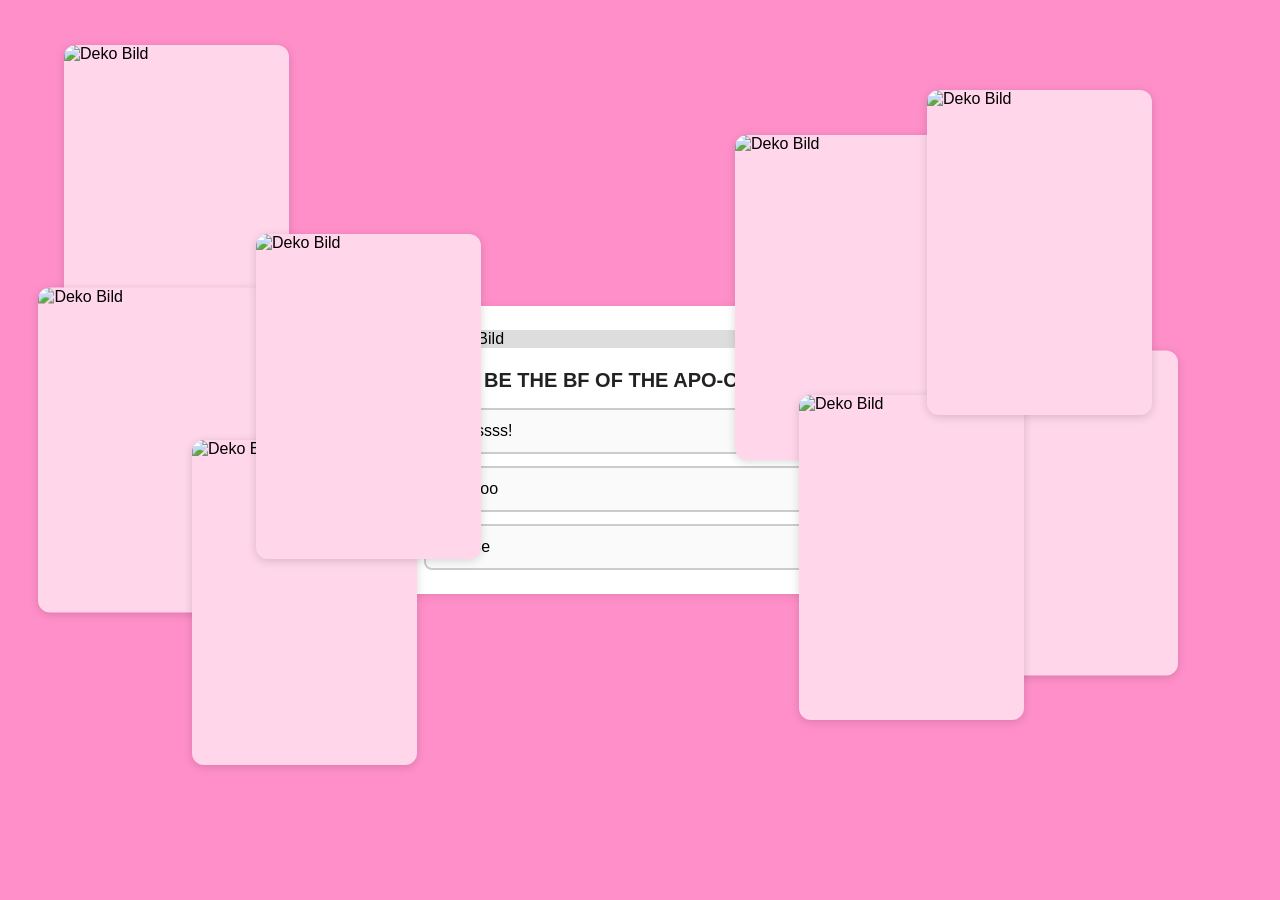
==== index.html @ 34b6eb51 "Initial commit: quiz site with Termin scheduling and yes celebration page Co-Authored-By: Claude Son" ====
<!DOCTYPE html>
<html lang="de">
<head>
  <meta charset="UTF-8">
  <meta name="viewport" content="width=device-width, initial-scale=1.0">
  <title>Luis and Apo</title>
  <link rel="stylesheet" href="style.css">
</head>
<body>
  <div class="scene">
    <div class="deco-strip">
      <img class="deco-image deco-top-left" src="Bilder/IMG_2209.JPG" alt="Deko Bild">
      <img class="deco-image deco-top-right" src="Bilder/IMG_2599.JPG" alt="Deko Bild">
      <img class="deco-image deco-mid-left" src="Bilder/IMG_2601.JPG" alt="Deko Bild">
      <img class="deco-image deco-mid-right" src="Bilder/IMG_2570.JPG" alt="Deko Bild">
      <img class="deco-image deco-bottom-left" src="Bilder/DDWR9239.JPG" alt="Deko Bild">
      <img class="deco-image deco-bottom-right" src="Bilder/IMG_2218.JPG" alt="Deko Bild">
      <img class="deco-image deco-mid-top-left" src="Bilder/Carlos Sainz Williams GIF.gif" alt="Deko Bild">
      <img class="deco-image deco-mid-top-right" src="Bilder/Cat Cuddle GIF.gif" alt="Deko Bild">
    </div>

    <div class="quiz-card">
      <img class="quiz-image" src="Bilder/GIF by PopJam.gif" alt="Quiz Bild">

      <h2 class="quiz-question">CAN I BE THE BF OF THE APO-CALYPSE🥰?</h2>

      <div class="answers">
        <button class="answer-btn" id="btn-a" data-answer="a">Yessssss!</button>
        <button class="answer-btn" id="btn-b" data-answer="b">Nooooo</button>
        <button class="answer-btn" id="btn-c" data-answer="c">Maybe</button>
      </div>
    </div>
  </div>

  <script src="script.js"></script>
</body>
</html>
---- style.css ----
* {
  box-sizing: border-box;
}

body {
  margin: 0;
  min-height: 100vh;
  background: #ff8fc9;
  font-family: Arial, Helvetica, sans-serif;
  overflow-x: hidden;
}

.scene {
  position: relative;
  width: 100vw;
  height: 100vh;
  display: flex;
  align-items: center;
  justify-content: center;
  padding: 16px;
  box-sizing: border-box;
}

.deco-strip {
  display: contents;
}

#page-yes {
  min-height: 100vh;
  display: flex;
  flex-direction: column;
  align-items: center;
  justify-content: flex-start;
  padding: 40px 16px;
  box-sizing: border-box;
}

.quiz-card {
  background: #ffffff;
  border-radius: 12px;
  box-shadow: 0 2px 10px rgba(0, 0, 0, 0.1);
  padding: 24px;
  width: 100%;
  max-width: 480px;
  transform: translateY(0%);
}

.quiz-image {
  width: 100%;
  height: auto;
  border-radius: 8px;
  display: block;
  margin-bottom: 20px;
  background: #ddd;
}

.quiz-question {
  margin: 0 0 16px;
  font-size: 1.25rem;
  color: #222;
}

.answers {
  display: flex;
  flex-direction: column;
  gap: 12px;
}

.answer-btn {
  width: 100%;
  padding: 12px 16px;
  font-size: 1rem;
  border: 2px solid #ccc;
  border-radius: 8px;
  background: #fafafa;
  cursor: pointer;
  text-align: left;
  transition: background 0.15s, border-color 0.15s, transform 0.15s;
}

.answer-btn:hover {
  background: #eef4ff;
  border-color: #6699ff;
}

#btn-a:hover,
#btn-c:hover {
  transform: scale(1.1);
}

#btn-b {
  position: relative;
}

#btn-b.jumping {
  position: fixed;
  z-index: 1000;
  transition: top 0.2s ease, left 0.2s ease;
}

@media (max-width: 480px) {
  .quiz-card {
    padding: 16px;
  }

  .quiz-question {
    font-size: 1.1rem;
  }

  .answer-btn {
    font-size: 0.95rem;
    padding: 10px 14px;
  }
}

.deco-image {
  position: fixed;
  width: 225px;
  height: 325px;
  object-fit: cover;
  border-radius: 12px;
  box-shadow: 0 2px 10px rgba(0, 0, 0, 0.15);
  background: #ffd6ea;
  z-index: 1;
}

.deco-top-left {
  top: 5%;
  left: 5%;
}

.deco-top-right {
  top: 15%;
  right: 25%;
}

.deco-mid-left {
  top: 50%;
  left: 3%;
  transform: translateY(-50%);
}

.deco-mid-right {
  top: 57%;
  right: 8%;
  transform: translateY(-50%);
}

.deco-bottom-left {
  bottom: 15%;
  left: 15%;
}

.deco-bottom-right {
  bottom: 20%;
  right: 20%;
}

.deco-mid-top-left {
  top: 26%;
  left: 20%;
}

.deco-mid-top-right {
  top: 10%;
  right: 10%;
}

.deco-mid-top{
  position: fixed;
  top: 0.2%;
  left: 47%;
  transform: translateX(-50%);
  width: 483px;
  height: 283px;
  object-position: 58% 32%;
}

@media (max-width: 900px) {
  .scene {
    position: static;
    width: 100%;
    height: auto;
    min-height: 100vh;
    flex-direction: column;
    justify-content: center;
    gap: 16px;
  }

  .deco-strip {
    display: flex;
    flex-wrap: wrap;
    justify-content: center;
    gap: 8px;
    width: 100%;
  }

  .deco-image,
  .deco-mid-top {
    position: static;
    transform: none;
    inset: auto;
    width: 72px;
    height: 104px;
  }
}

@media (max-width: 480px) {
  .deco-image,
  .deco-mid-top {
    width: 56px;
    height: 82px;
  }
}

.yes-title {
  font-family: 'Brush Script MT', 'Segoe Script', cursive;
  font-size: 4rem;
  text-align: center;
  color: #ffffff;
  margin: 24px 0;
}

.music-btn {
  margin-top: 20px;
  padding: 12px 20px;
  font-size: 1rem;
  border: none;
  border-radius: 8px;
  background: #ffffff;
  color: #222;
  cursor: pointer;
  box-shadow: 0 2px 10px rgba(0, 0, 0, 0.15);
}

.termin-text {
  font-size: 1.25rem;
  color: #222;
  margin: 0 0 20px;
  line-height: 1.6;
}

.time-input {
  font-size: 1.1rem;
  padding: 6px 10px;
  border: 2px solid #ccc;
  border-radius: 8px;
  font-family: inherit;
  margin: 0 4px;
}

.answer-btn:disabled {
  cursor: not-allowed;
  opacity: 0.5;
}

.answer-btn:disabled:hover {
  background: #fafafa;
  border-color: #ccc;
  transform: none;
}

.gif-card {
  background: #ffffff;
  border-radius: 12px;
  box-shadow: 0 2px 10px rgba(0, 0, 0, 0.1);
  padding: 24px;
  width: 100%;
  max-width: 480px;
}

.gif-image {
  width: 100%;
  max-height: 50vh;
  object-fit: cover;
  border-radius: 8px;
  display: block;
  background: #ddd;
}

.disco-container {
  position: fixed;
  inset: 0;
  overflow: hidden;
  pointer-events: none;
  z-index: 500;
}

.disco-light {
  position: absolute;
  width: 300px;
  height: 300px;
  border-radius: 50%;
  filter: blur(60px);
  opacity: 0.65;
  mix-blend-mode: screen;
  animation-name: discoMove;
  animation-timing-function: ease-in-out;
  animation-iteration-count: infinite;
}

.light-1 {
  top: 10%;
  left: -5%;
  background: #ff2fd6;
  animation-duration: 7s;
}

.light-2 {
  top: 55%;
  left: 65%;
  background: #2fd6ff;
  animation-duration: 9s;
  animation-delay: 1s;
}

.light-3 {
  top: 25%;
  left: 40%;
  background: #ffe62f;
  animation-duration: 6s;
  animation-delay: 2s;
}

.light-4 {
  top: 75%;
  left: 5%;
  background: #7cff2f;
  animation-duration: 8s;
  animation-delay: 0.5s;
}

@keyframes discoMove {
  0% {
    transform: translate(0, 0) scale(1);
  }
  25% {
    transform: translate(60vw, 20vh) scale(1.2);
  }
  50% {
    transform: translate(20vw, 55vh) scale(0.9);
  }
  75% {
    transform: translate(75vw, 5vh) scale(1.1);
  }
  100% {
    transform: translate(0, 0) scale(1);
  }
}

.rain-container {
  position: fixed;
  top: 0;
  left: 0;
  width: 100%;
  height: 100%;
  overflow: hidden;
  pointer-events: none;
  z-index: 999;
}

.rain-item {
  position: absolute;
  top: -60px;
  font-size: 2rem;
  animation-name: fall;
  animation-timing-function: linear;
  animation-fill-mode: forwards;
}

@keyframes fall {
  from {
    transform: translateY(0) rotate(0deg);
  }
  to {
    transform: translateY(110vh) rotate(360deg);
  }
}
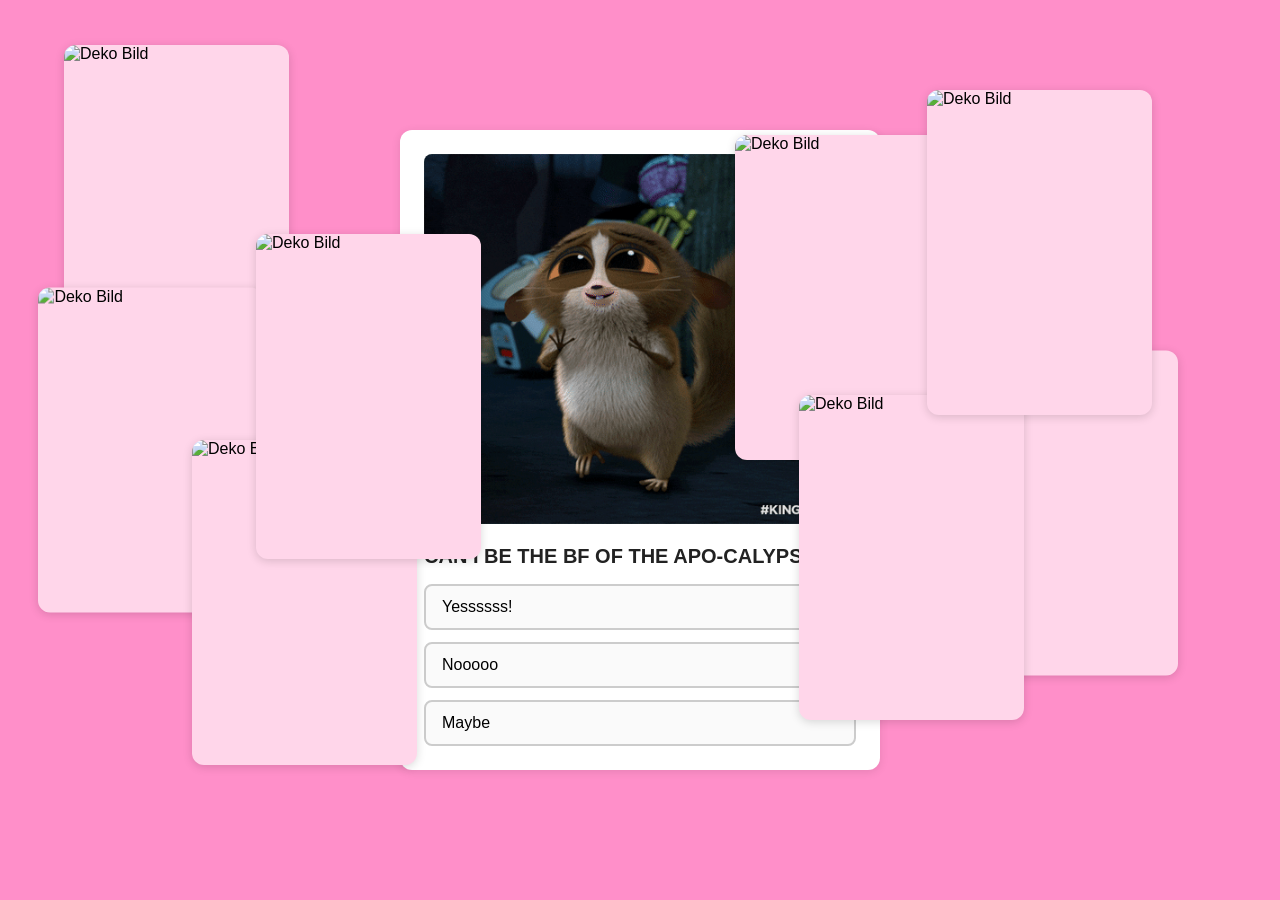
==== commit a46389ec: "Update quiz image source in index.html" ====
--- a/index.html
+++ b/index.html
@@ -20,7 +20,7 @@
     </div>
 
     <div class="quiz-card">
-      <img class="quiz-image" src="Bilder/GIF by PopJam.gif" alt="Quiz Bild">
+      <img class="quiz-image" src="GIF by PopJam.gif" alt="Quiz Bild">
 
       <h2 class="quiz-question">CAN I BE THE BF OF THE APO-CALYPSE🥰?</h2>
 
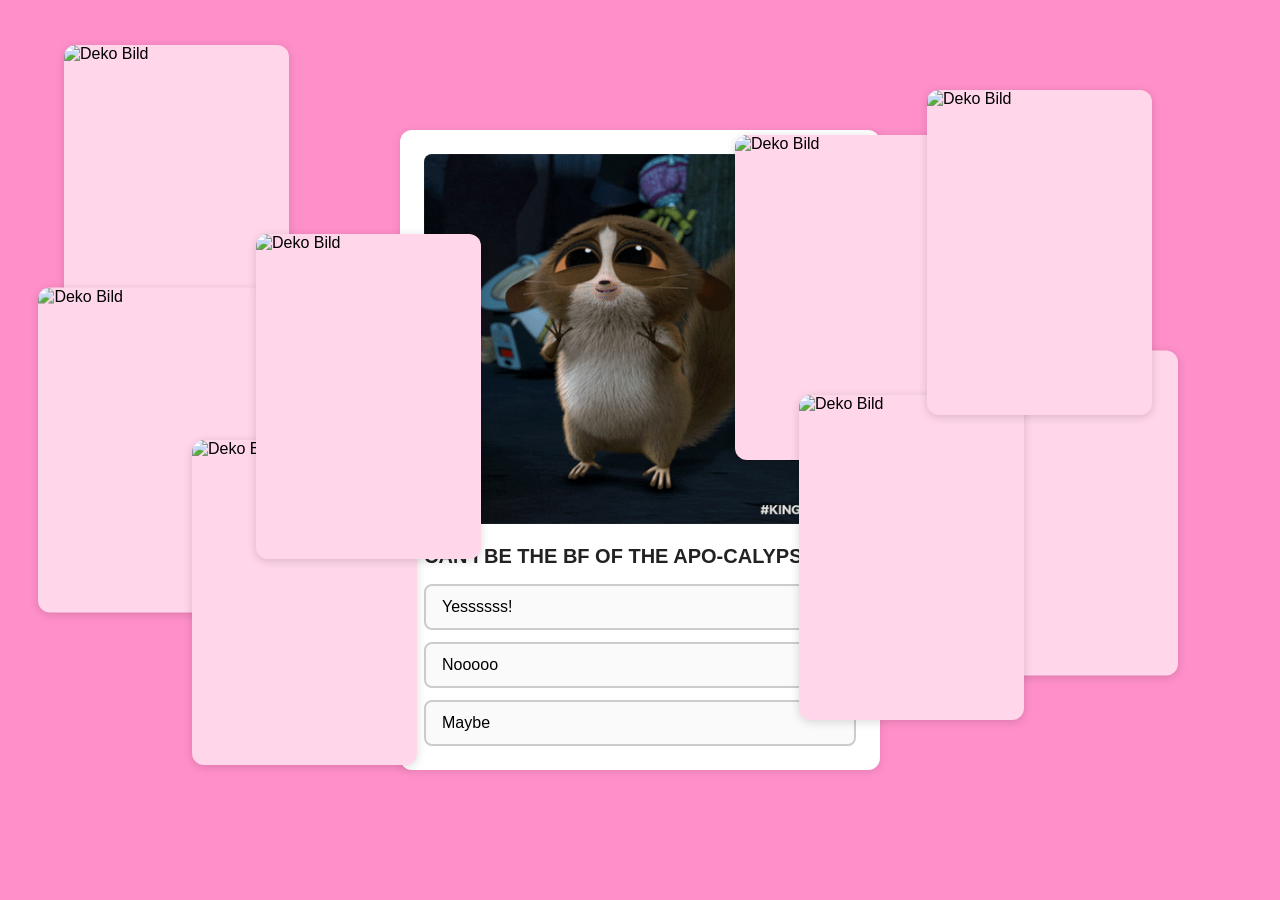
==== commit 35585972: "popjam GIF" ====
--- a/index.html
+++ b/index.html
@@ -20,7 +20,7 @@
     </div>
 
     <div class="quiz-card">
-      <img class="quiz-image" src="GIF by PopJam.gif" alt="Quiz Bild">
+      <img class="quiz-image" src="gitBilder\GIF by PopJam.gif" alt="Quiz Bild">
 
       <h2 class="quiz-question">CAN I BE THE BF OF THE APO-CALYPSE🥰?</h2>
 
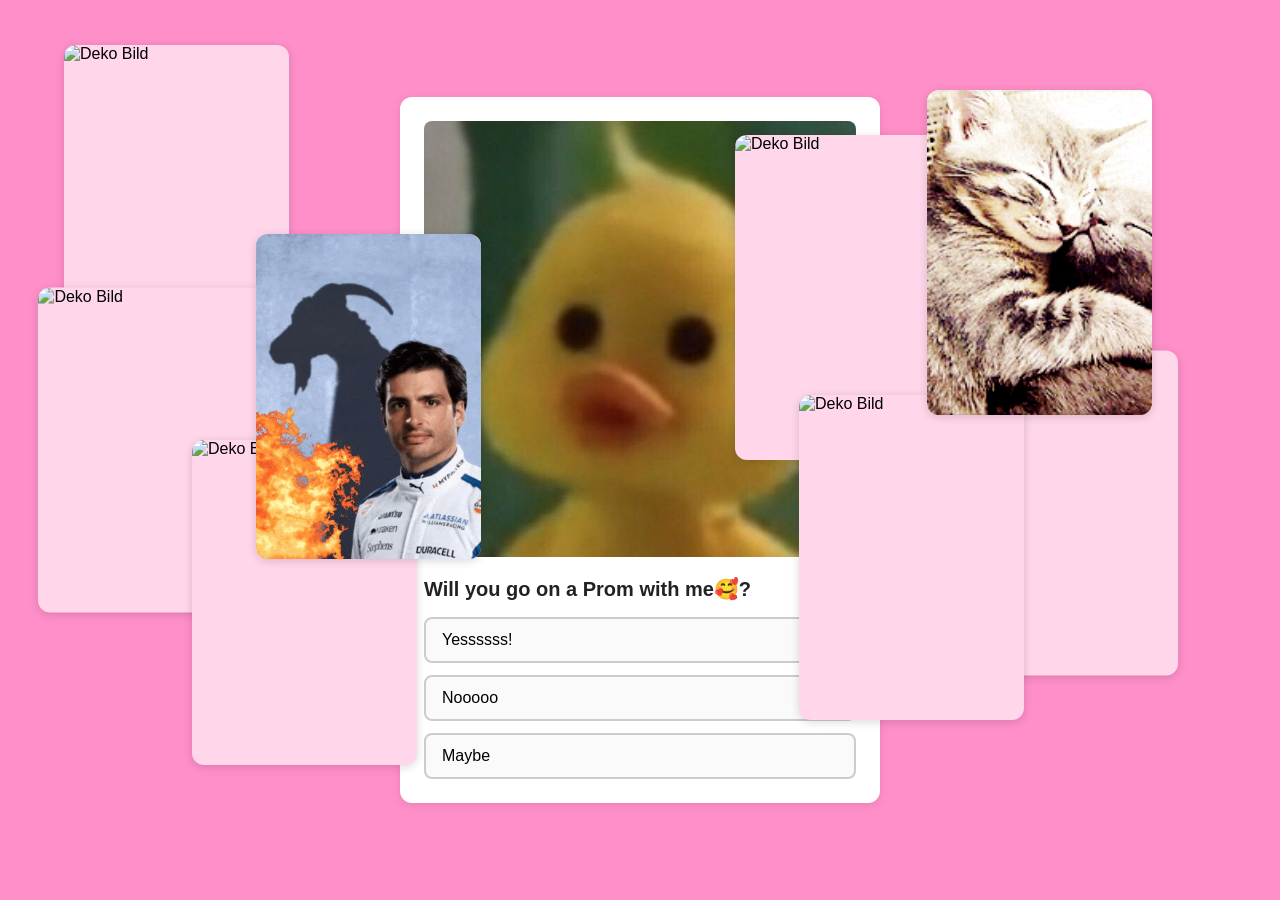
==== commit fca01d95: "Änderung Bilder und neue Musik" ====
--- a/index.html
+++ b/index.html
@@ -15,14 +15,15 @@
       <img class="deco-image deco-mid-right" src="Bilder/IMG_2570.JPG" alt="Deko Bild">
       <img class="deco-image deco-bottom-left" src="Bilder/DDWR9239.JPG" alt="Deko Bild">
       <img class="deco-image deco-bottom-right" src="Bilder/IMG_2218.JPG" alt="Deko Bild">
-      <img class="deco-image deco-mid-top-left" src="Bilder/Carlos Sainz Williams GIF.gif" alt="Deko Bild">
-      <img class="deco-image deco-mid-top-right" src="Bilder/Cat Cuddle GIF.gif" alt="Deko Bild">
+      <img class="deco-image deco-mid-top-left" src="gitBilder/Carlos Sainz Williams GIF.gif" alt="Deko Bild">
+      <img class="deco-image deco-mid-top-right" src="gitBilder/Cat Cuddle GIF.gif" alt="Deko Bild">
     </div>
 
     <div class="quiz-card">
-      <img class="quiz-image" src="gitBilder\GIF by PopJam.gif" alt="Quiz Bild">
 
-      <h2 class="quiz-question">CAN I BE THE BF OF THE APO-CALYPSE🥰?</h2>
+      <img class="quiz-image" src="gitBilder\DDWR9239.JPG" alt="Quiz Bild">
+
+      <h2 class="quiz-question">Will you go on a Prom with me🥰?</h2>
 
       <div class="answers">
         <button class="answer-btn" id="btn-a" data-answer="a">Yessssss!</button>
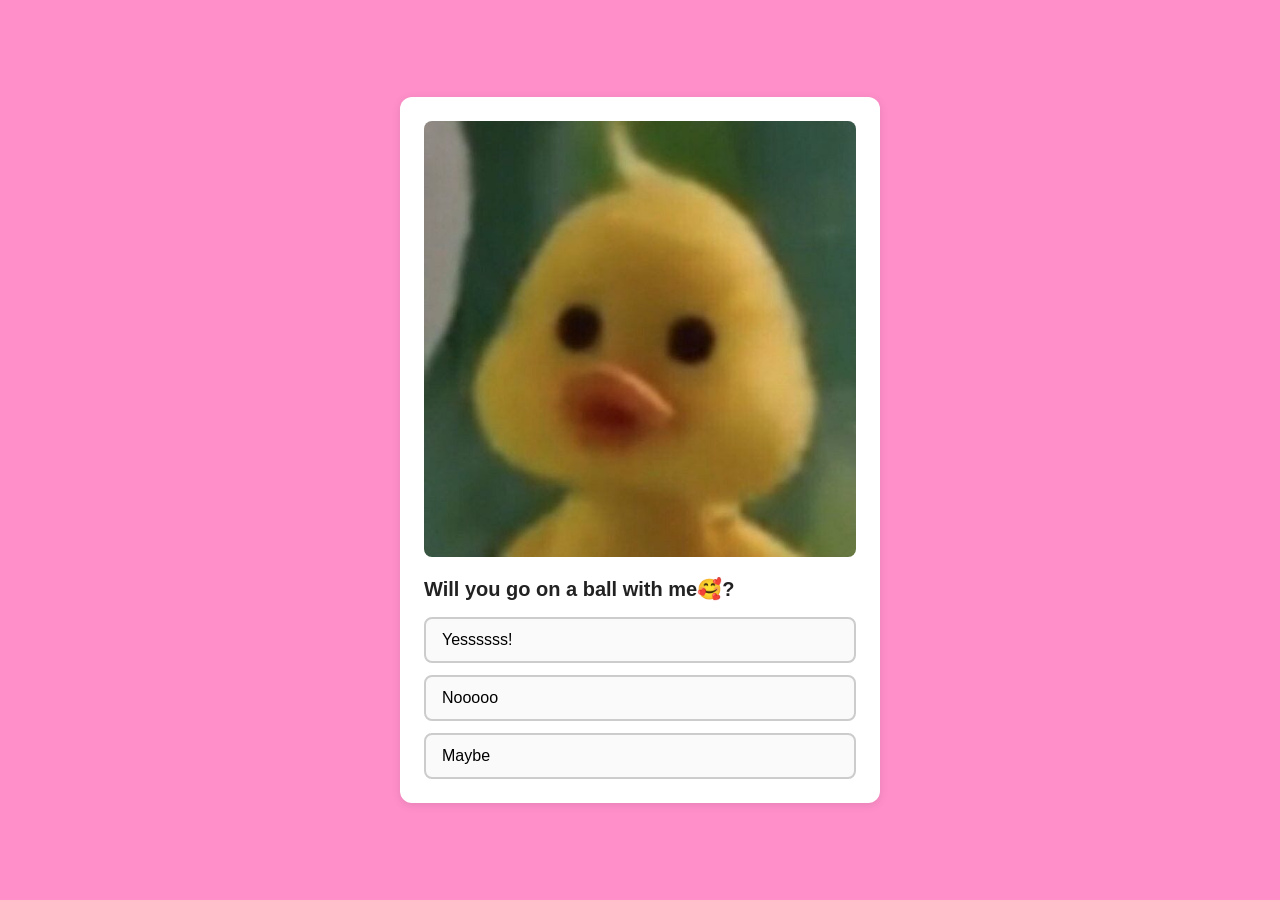
==== commit 99a0f2ca: "Änderung zu Ball; weniger Bilder" ====
--- a/index.html
+++ b/index.html
@@ -8,22 +8,11 @@
 </head>
 <body>
   <div class="scene">
-    <div class="deco-strip">
-      <img class="deco-image deco-top-left" src="Bilder/IMG_2209.JPG" alt="Deko Bild">
-      <img class="deco-image deco-top-right" src="Bilder/IMG_2599.JPG" alt="Deko Bild">
-      <img class="deco-image deco-mid-left" src="Bilder/IMG_2601.JPG" alt="Deko Bild">
-      <img class="deco-image deco-mid-right" src="Bilder/IMG_2570.JPG" alt="Deko Bild">
-      <img class="deco-image deco-bottom-left" src="Bilder/DDWR9239.JPG" alt="Deko Bild">
-      <img class="deco-image deco-bottom-right" src="Bilder/IMG_2218.JPG" alt="Deko Bild">
-      <img class="deco-image deco-mid-top-left" src="gitBilder/Carlos Sainz Williams GIF.gif" alt="Deko Bild">
-      <img class="deco-image deco-mid-top-right" src="gitBilder/Cat Cuddle GIF.gif" alt="Deko Bild">
-    </div>
-
     <div class="quiz-card">
 
       <img class="quiz-image" src="gitBilder\DDWR9239.JPG" alt="Quiz Bild">
 
-      <h2 class="quiz-question">Will you go on a Prom with me🥰?</h2>
+      <h2 class="quiz-question">Will you go on a ball with me🥰?</h2>
 
       <div class="answers">
         <button class="answer-btn" id="btn-a" data-answer="a">Yessssss!</button>
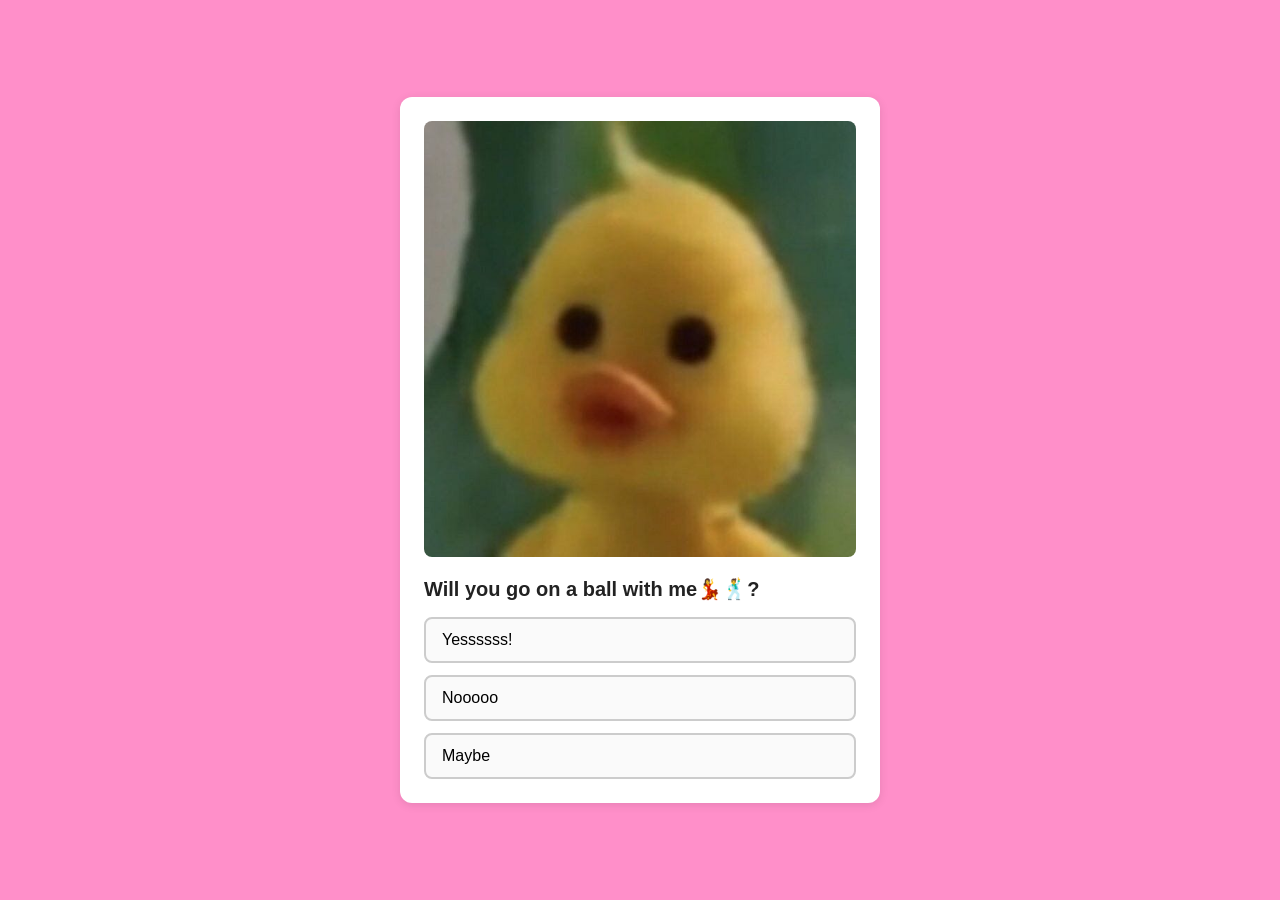
==== commit c8ef31c3: "new title" ====
--- a/index.html
+++ b/index.html
@@ -3,7 +3,7 @@
 <head>
   <meta charset="UTF-8">
   <meta name="viewport" content="width=device-width, initial-scale=1.0">
-  <title>Luis and Apo</title>
+  <title>THE BIG SURPRISE</title>
   <link rel="stylesheet" href="style.css">
 </head>
 <body>
@@ -12,7 +12,7 @@
 
       <img class="quiz-image" src="gitBilder\DDWR9239.JPG" alt="Quiz Bild">
 
-      <h2 class="quiz-question">Will you go on a ball with me🥰?</h2>
+      <h2 class="quiz-question">Will you go on a ball with me💃🕺?</h2>
 
       <div class="answers">
         <button class="answer-btn" id="btn-a" data-answer="a">Yessssss!</button>
--- a/style.css
+++ b/style.css
@@ -237,7 +237,7 @@
   font-size: 1.25rem;
   color: #222;
   margin: 0 0 20px;
-  line-height: 1.6;
+  line-height: 1.5;
 }
 
 .time-input {
@@ -247,6 +247,15 @@
   border-radius: 8px;
   font-family: inherit;
   margin: 0 4px;
+}
+
+#page-termin {
+  min-height: 100vh;
+  display: flex;
+  align-items: center;
+  justify-content: center;
+  padding: 16px;
+  box-sizing: border-box;
 }
 
 .answer-btn:disabled {
